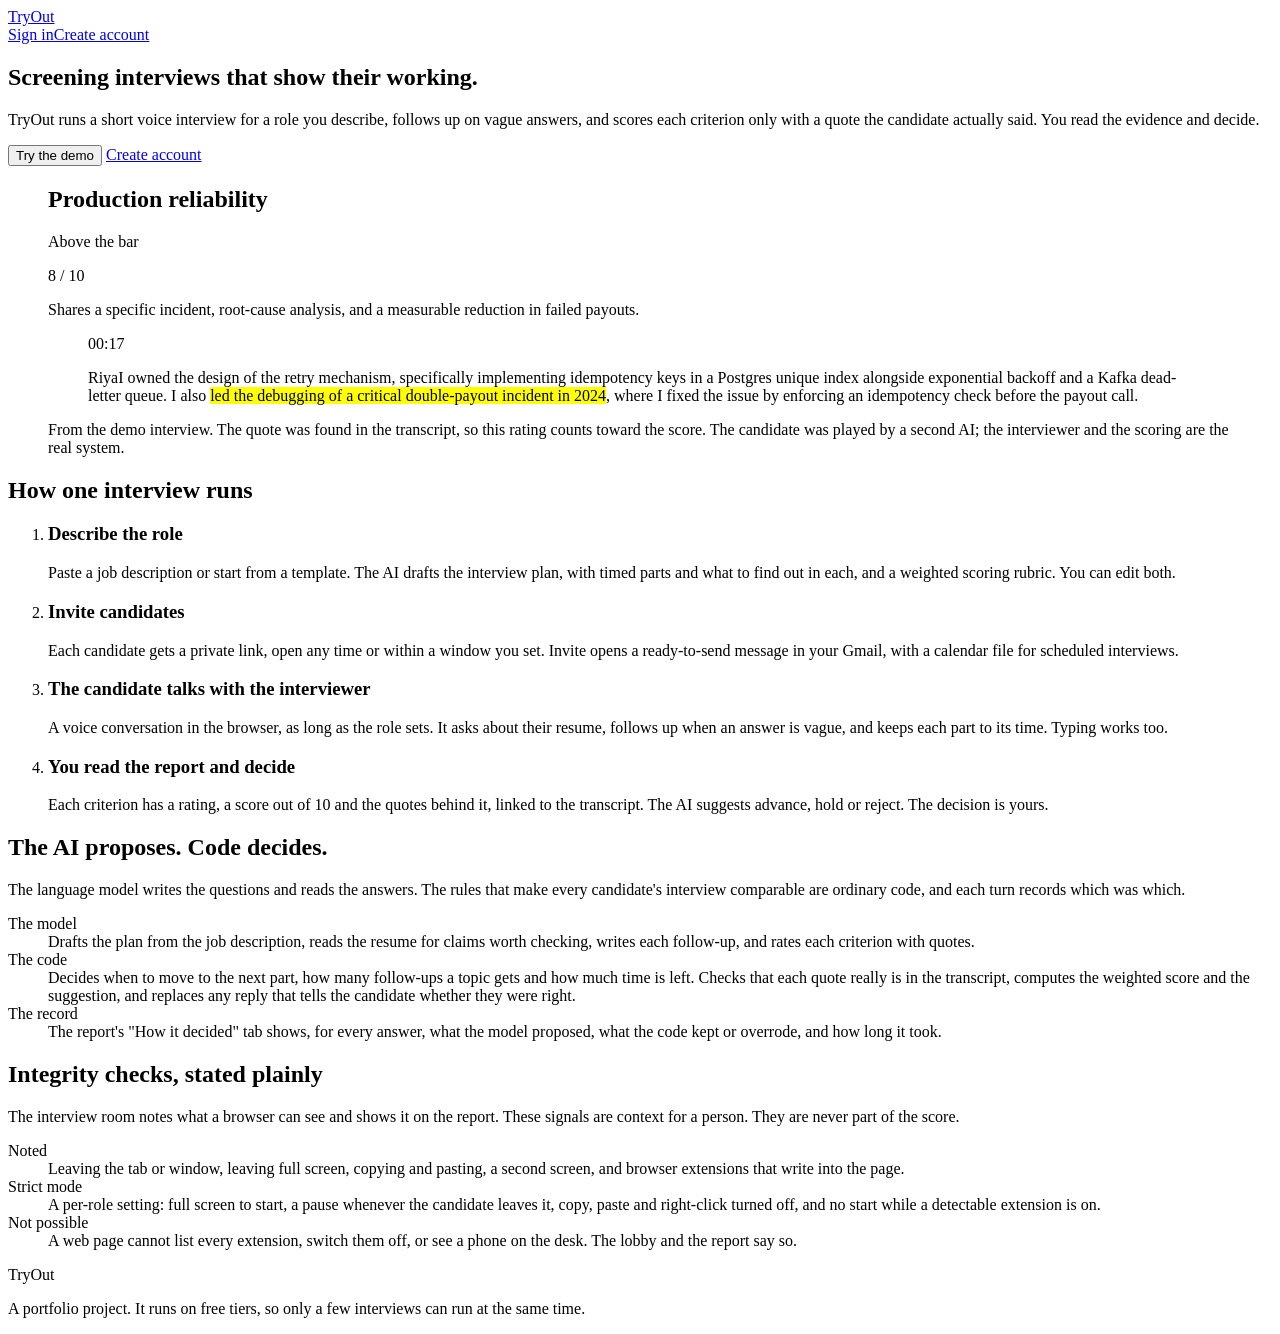
==== frontend/index.html @ 4de534f7 "Rebuild frontend: home, sign in, admin, recruiter app by screen, room - Home page built around a rea" ====
<!doctype html>
<html lang="en">
<head>
  <meta charset="utf-8">
  <meta name="viewport" content="width=device-width, initial-scale=1">
  <title>TryOut - AI screening interviews that show their working</title>
  <meta name="description" content="TryOut runs a short voice interview for a role you describe, follows up on vague answers, and scores each criterion only with a quote the candidate actually said.">
  <link rel="icon" href="/static/assets/favicon.svg" type="image/svg+xml">
  <link rel="preconnect" href="https://fonts.googleapis.com">
  <link rel="preconnect" href="https://fonts.gstatic.com" crossorigin>
  <link href="https://fonts.googleapis.com/css2?family=Familjen+Grotesk:wght@500;600&family=IBM+Plex+Sans:wght@400;500;600&family=JetBrains+Mono:wght@400;500&display=swap" rel="stylesheet">
  <link rel="stylesheet" href="/static/css/app.css">
  <link rel="stylesheet" href="/static/css/site.css">
</head>
<body class="site">
  <header class="site-top">
    <a class="brand" href="/" aria-label="TryOut home" data-brand>TryOut</a>
    <nav class="site-nav" aria-label="Account"><a class="btn quiet" href="/login" id="signIn">Sign in</a><a class="btn" href="/signup" id="signUp">Create account</a></nav>
  </header>

  <main>
    <section class="hero">
      <div class="hero-text">
        <h1>Screening interviews that show their working.</h1>
        <p class="lead">TryOut runs a short voice interview for a role you describe, follows up on vague answers, and scores each criterion only with a quote the candidate actually said. You read the evidence and decide.</p>
        <div class="row">
          <button type="button" class="btn primary big" id="demo">Try the demo</button>
          <a class="btn big" href="/signup">Create account</a>
        </div>
        <p class="hint" id="demoStatus" role="status"></p>
      </div>

      <figure class="evidence-card" aria-label="An excerpt from a TryOut report">
        <div class="ec-head">
          <div><h2>Production reliability</h2><span class="pill above">Above the bar</span></div>
          <p class="ec-score"><span class="fig">8</span><span class="unit"> / 10</span></p>
        </div>
        <p class="ec-why">Shares a specific incident, root-cause analysis, and a measurable reduction in failed payouts.</p>
        <blockquote class="ec-line">
          <span class="ec-time mono">00:17</span>
          <p><span class="who">Riya</span>I owned the design of the retry mechanism, specifically implementing idempotency keys in a Postgres unique index alongside exponential backoff and a Kafka dead-letter queue. I also <mark>led the debugging of a critical double-payout incident in 2024</mark>, where I fixed the issue by enforcing an idempotency check before the payout call.</p>
        </blockquote>
        <figcaption>From the demo interview. The quote was found in the transcript, so this rating counts toward the score. The candidate was played by a second AI; the interviewer and the scoring are the real system.</figcaption>
      </figure>
    </section>

    <section class="band">
      <h2>How one interview runs</h2>
      <ol class="steps">
        <li><h3>Describe the role</h3><p>Paste a job description or start from a template. The AI drafts the interview plan, with timed parts and what to find out in each, and a weighted scoring rubric. You can edit both.</p></li>
        <li><h3>Invite candidates</h3><p>Each candidate gets a private link, open any time or within a window you set. Invite opens a ready-to-send message in your Gmail, with a calendar file for scheduled interviews.</p></li>
        <li><h3>The candidate talks with the interviewer</h3><p>A voice conversation in the browser, as long as the role sets. It asks about their resume, follows up when an answer is vague, and keeps each part to its time. Typing works too.</p></li>
        <li><h3>You read the report and decide</h3><p>Each criterion has a rating, a score out of 10 and the quotes behind it, linked to the transcript. The AI suggests advance, hold or reject. The decision is yours.</p></li>
      </ol>
    </section>

    <section class="band split">
      <div>
        <h2>The AI proposes. Code decides.</h2>
        <p>The language model writes the questions and reads the answers. The rules that make every candidate's interview comparable are ordinary code, and each turn records which was which.</p>
      </div>
      <dl class="who-does">
        <div><dt>The model</dt><dd>Drafts the plan from the job description, reads the resume for claims worth checking, writes each follow-up, and rates each criterion with quotes.</dd></div>
        <div><dt>The code</dt><dd>Decides when to move to the next part, how many follow-ups a topic gets and how much time is left. Checks that each quote really is in the transcript, computes the weighted score and the suggestion, and replaces any reply that tells the candidate whether they were right.</dd></div>
        <div><dt>The record</dt><dd>The report's "How it decided" tab shows, for every answer, what the model proposed, what the code kept or overrode, and how long it took.</dd></div>
      </dl>
    </section>

    <section class="band split">
      <div>
        <h2>Integrity checks, stated plainly</h2>
        <p>The interview room notes what a browser can see and shows it on the report. These signals are context for a person. They are never part of the score.</p>
      </div>
      <dl class="who-does">
        <div><dt>Noted</dt><dd>Leaving the tab or window, leaving full screen, copying and pasting, a second screen, and browser extensions that write into the page.</dd></div>
        <div><dt>Strict mode</dt><dd>A per-role setting: full screen to start, a pause whenever the candidate leaves it, copy, paste and right-click turned off, and no start while a detectable extension is on.</dd></div>
        <div><dt>Not possible</dt><dd>A web page cannot list every extension, switch them off, or see a phone on the desk. The lobby and the report say so.</dd></div>
      </dl>
    </section>
  </main>

  <footer class="site-foot">
    <span class="brand" data-brand>TryOut</span>
    <p>A portfolio project. It runs on free tiers, so only a few interviews can run at the same time.</p>
  </footer>
  <script type="module" src="/static/js/site/home.js"></script>
</body>
</html>
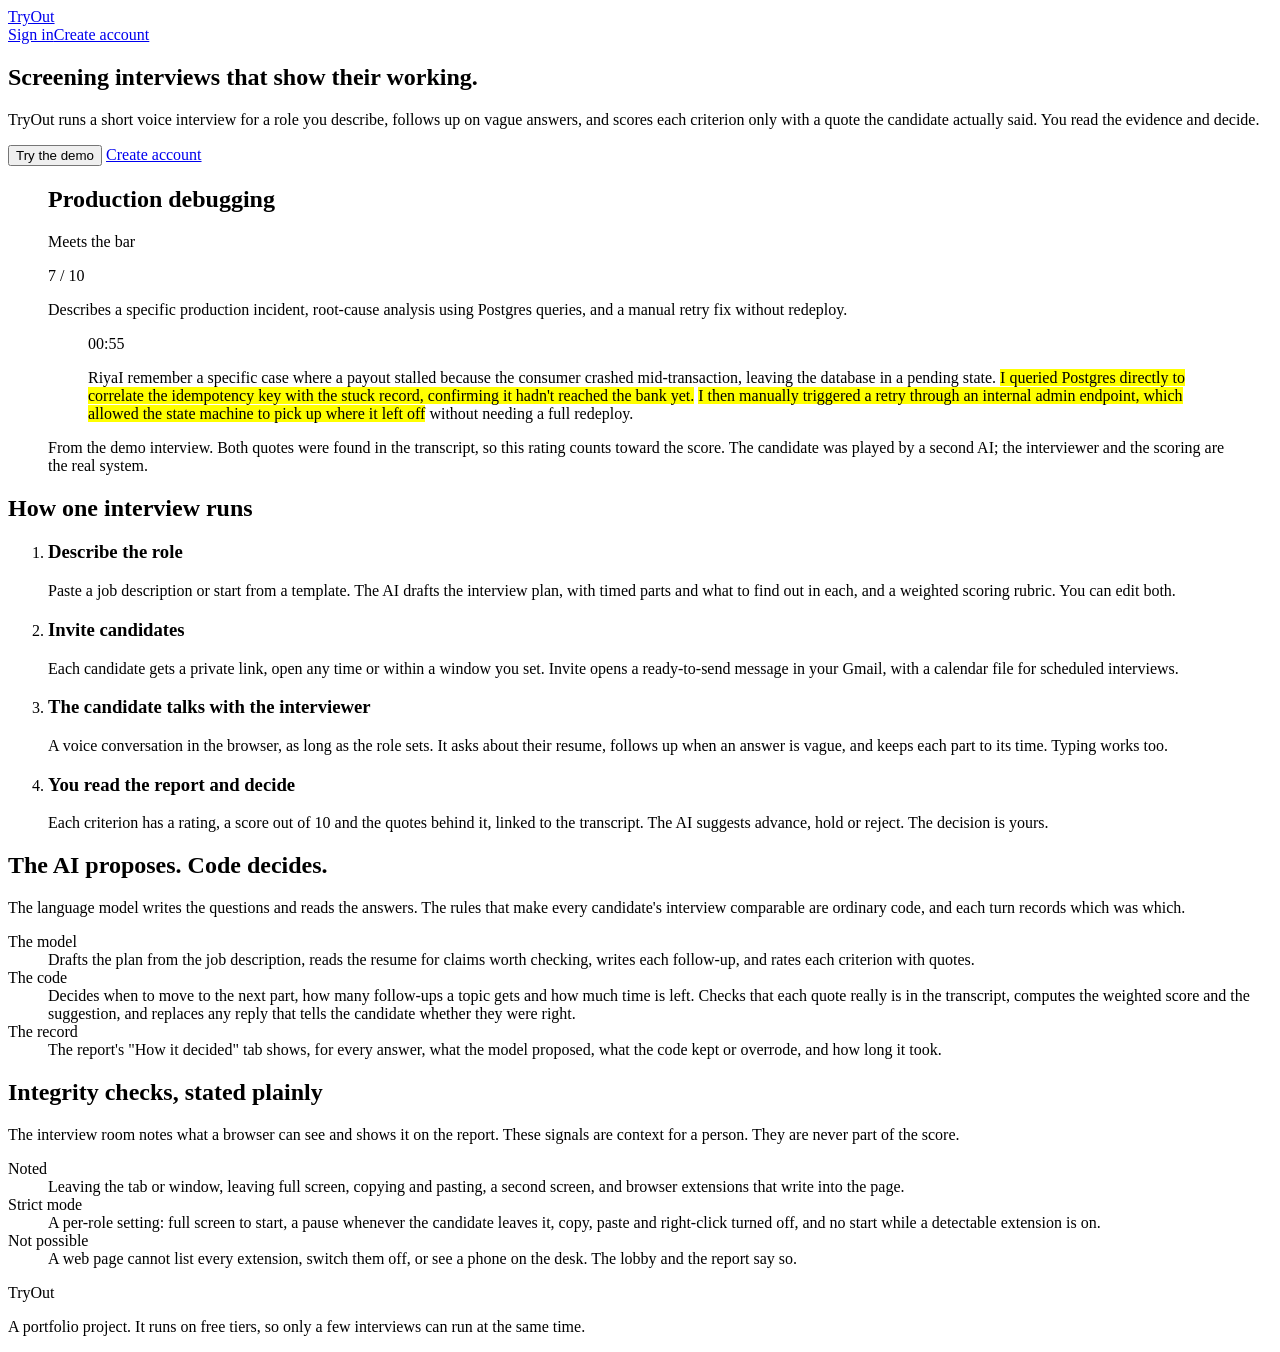
==== commit 14b916ba: "Docs for v2: system design as built, README; home hero from the new demo" ====
--- a/frontend/index.html
+++ b/frontend/index.html
@@ -32,15 +32,15 @@
 
       <figure class="evidence-card" aria-label="An excerpt from a TryOut report">
         <div class="ec-head">
-          <div><h2>Production reliability</h2><span class="pill above">Above the bar</span></div>
-          <p class="ec-score"><span class="fig">8</span><span class="unit"> / 10</span></p>
+          <div><h2>Production debugging</h2><span class="pill meets">Meets the bar</span></div>
+          <p class="ec-score"><span class="fig">7</span><span class="unit"> / 10</span></p>
         </div>
-        <p class="ec-why">Shares a specific incident, root-cause analysis, and a measurable reduction in failed payouts.</p>
+        <p class="ec-why">Describes a specific production incident, root-cause analysis using Postgres queries, and a manual retry fix without redeploy.</p>
         <blockquote class="ec-line">
-          <span class="ec-time mono">00:17</span>
-          <p><span class="who">Riya</span>I owned the design of the retry mechanism, specifically implementing idempotency keys in a Postgres unique index alongside exponential backoff and a Kafka dead-letter queue. I also <mark>led the debugging of a critical double-payout incident in 2024</mark>, where I fixed the issue by enforcing an idempotency check before the payout call.</p>
+          <span class="ec-time mono">00:55</span>
+          <p><span class="who">Riya</span>I remember a specific case where a payout stalled because the consumer crashed mid-transaction, leaving the database in a pending state. <mark>I queried Postgres directly to correlate the idempotency key with the stuck record, confirming it hadn't reached the bank yet.</mark> <mark>I then manually triggered a retry through an internal admin endpoint, which allowed the state machine to pick up where it left off</mark> without needing a full redeploy.</p>
         </blockquote>
-        <figcaption>From the demo interview. The quote was found in the transcript, so this rating counts toward the score. The candidate was played by a second AI; the interviewer and the scoring are the real system.</figcaption>
+        <figcaption>From the demo interview. Both quotes were found in the transcript, so this rating counts toward the score. The candidate was played by a second AI; the interviewer and the scoring are the real system.</figcaption>
       </figure>
     </section>
 
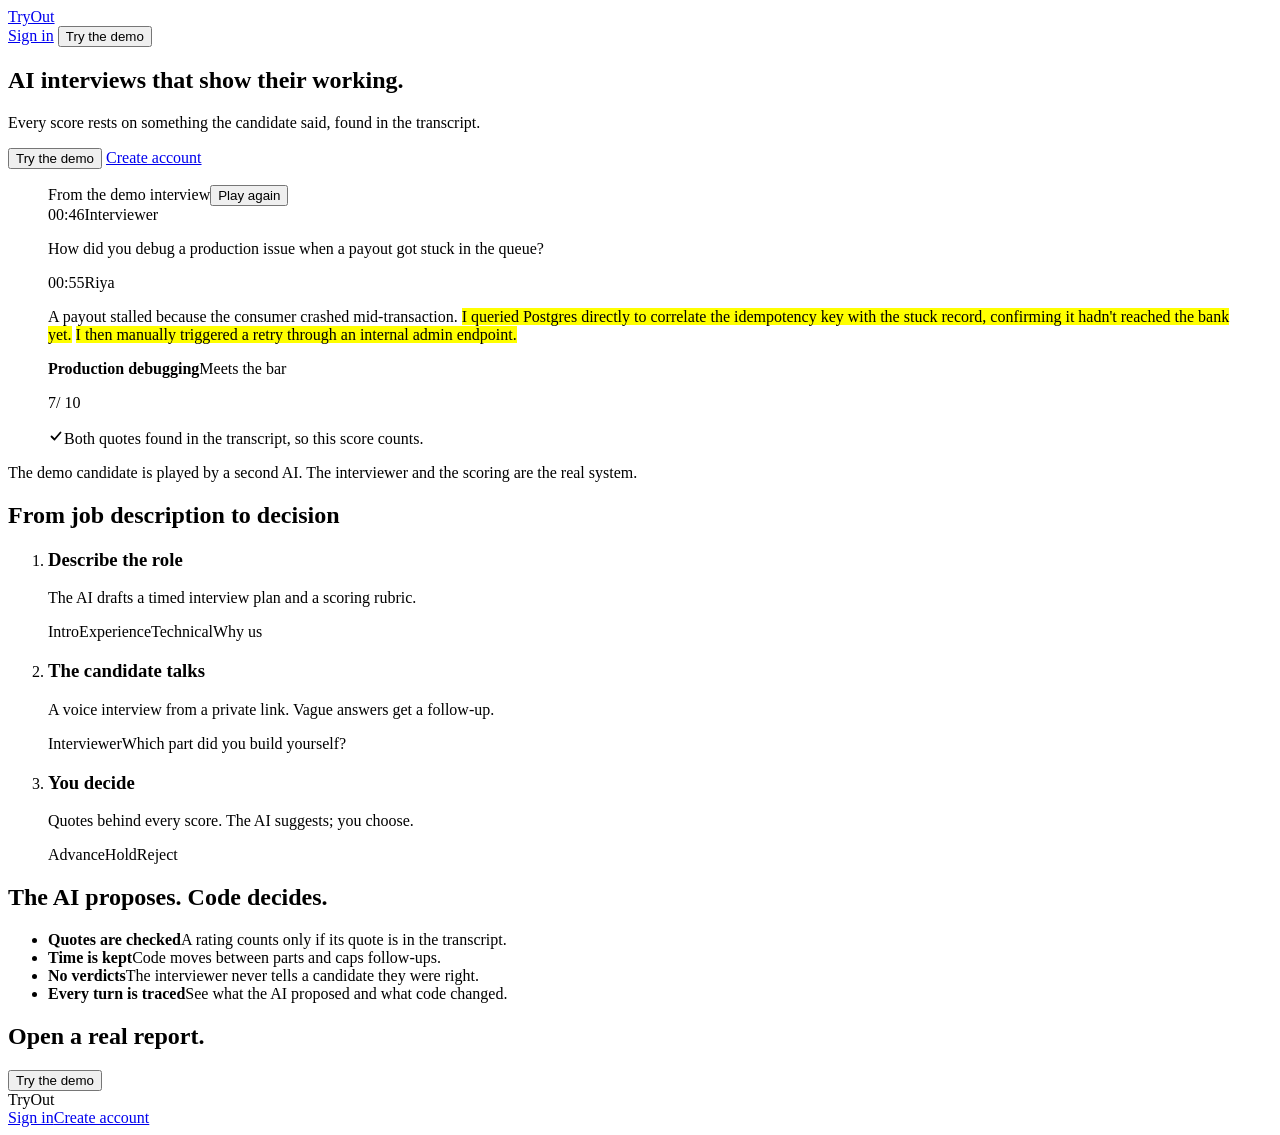
==== commit 6af67a17: "New logo, home page and sign-in; larger type scale - Logo: a speech bubble holding a question and a " ====
--- a/frontend/index.html
+++ b/frontend/index.html
@@ -3,85 +3,98 @@
 <head>
   <meta charset="utf-8">
   <meta name="viewport" content="width=device-width, initial-scale=1">
-  <title>TryOut - AI screening interviews that show their working</title>
-  <meta name="description" content="TryOut runs a short voice interview for a role you describe, follows up on vague answers, and scores each criterion only with a quote the candidate actually said.">
+  <title>TryOut - AI interviews that show their working</title>
+  <meta name="description" content="An AI screening interviewer. Every score rests on something the candidate said, found in the transcript.">
   <link rel="icon" href="/static/assets/favicon.svg" type="image/svg+xml">
   <link rel="preconnect" href="https://fonts.googleapis.com">
   <link rel="preconnect" href="https://fonts.gstatic.com" crossorigin>
-  <link href="https://fonts.googleapis.com/css2?family=Familjen+Grotesk:wght@500;600&family=IBM+Plex+Sans:wght@400;500;600&family=JetBrains+Mono:wght@400;500&display=swap" rel="stylesheet">
+  <link href="https://fonts.googleapis.com/css2?family=Familjen+Grotesk:wght@500;600;700&family=IBM+Plex+Sans:wght@400;500;600&family=JetBrains+Mono:wght@400;500&display=swap" rel="stylesheet">
   <link rel="stylesheet" href="/static/css/app.css">
   <link rel="stylesheet" href="/static/css/site.css">
 </head>
 <body class="site">
   <header class="site-top">
     <a class="brand" href="/" aria-label="TryOut home" data-brand>TryOut</a>
-    <nav class="site-nav" aria-label="Account"><a class="btn quiet" href="/login" id="signIn">Sign in</a><a class="btn" href="/signup" id="signUp">Create account</a></nav>
+    <nav class="site-nav" aria-label="Account">
+      <a class="btn quiet" href="/login" id="signIn">Sign in</a>
+      <button type="button" class="btn primary" data-demo>Try the demo</button>
+    </nav>
   </header>
 
   <main>
-    <section class="hero">
-      <div class="hero-text">
-        <h1>Screening interviews that show their working.</h1>
-        <p class="lead">TryOut runs a short voice interview for a role you describe, follows up on vague answers, and scores each criterion only with a quote the candidate actually said. You read the evidence and decide.</p>
-        <div class="row">
-          <button type="button" class="btn primary big" id="demo">Try the demo</button>
-          <a class="btn big" href="/signup">Create account</a>
+    <section class="hero" aria-labelledby="heroTitle">
+      <h1 id="heroTitle">AI interviews that show their&nbsp;working.</h1>
+      <p class="deck">Every score rests on something the candidate said, found in the transcript.</p>
+      <div class="hero-actions">
+        <button type="button" class="btn primary big" data-demo>Try the demo</button>
+        <a class="btn big" href="/signup" id="signUp">Create account</a>
+      </div>
+      <p class="hint demo-status" role="status"></p>
+
+      <figure class="exchange" id="exchange" aria-label="One exchange from the demo interview, and the score it produced">
+        <div class="ex-head"><span>From the demo interview</span><button type="button" class="ex-replay" id="replay">Play again</button></div>
+        <div class="ex-row">
+          <span class="ex-time">00:46</span><span class="ex-who">Interviewer</span>
+          <p>How did you debug a production issue when a payout got stuck in the queue?</p>
         </div>
-        <p class="hint" id="demoStatus" role="status"></p>
-      </div>
-
-      <figure class="evidence-card" aria-label="An excerpt from a TryOut report">
-        <div class="ec-head">
-          <div><h2>Production debugging</h2><span class="pill meets">Meets the bar</span></div>
-          <p class="ec-score"><span class="fig">7</span><span class="unit"> / 10</span></p>
+        <div class="ex-row">
+          <span class="ex-time">00:55</span><span class="ex-who">Riya</span>
+          <p>A payout stalled because the consumer crashed mid-transaction. <mark>I queried Postgres directly to correlate the idempotency key with the stuck record, confirming it hadn't reached the bank yet.</mark> <mark>I then manually triggered a retry through an internal admin endpoint.</mark></p>
         </div>
-        <p class="ec-why">Describes a specific production incident, root-cause analysis using Postgres queries, and a manual retry fix without redeploy.</p>
-        <blockquote class="ec-line">
-          <span class="ec-time mono">00:55</span>
-          <p><span class="who">Riya</span>I remember a specific case where a payout stalled because the consumer crashed mid-transaction, leaving the database in a pending state. <mark>I queried Postgres directly to correlate the idempotency key with the stuck record, confirming it hadn't reached the bank yet.</mark> <mark>I then manually triggered a retry through an internal admin endpoint, which allowed the state machine to pick up where it left off</mark> without needing a full redeploy.</p>
-        </blockquote>
-        <figcaption>From the demo interview. Both quotes were found in the transcript, so this rating counts toward the score. The candidate was played by a second AI; the interviewer and the scoring are the real system.</figcaption>
+        <div class="ex-score">
+          <div class="ex-crit"><b>Production debugging</b><span class="pill meets">Meets the bar</span></div>
+          <div class="ex-bar" aria-hidden="true"><i></i></div>
+          <p class="ex-fig"><span class="fig">7</span><span class="unit">/ 10</span></p>
+          <p class="ex-proof"><svg width="16" height="16" viewBox="0 0 16 16" aria-hidden="true"><path d="m3.5 8.5 3 3 6-7" fill="none" stroke="currentColor" stroke-width="1.8" stroke-linecap="round" stroke-linejoin="round"/></svg>Both quotes found in the transcript, so this score counts.</p>
+        </div>
       </figure>
+      <p class="ex-note">The demo candidate is played by a second AI. The interviewer and the scoring are the real system.</p>
     </section>
 
-    <section class="band">
-      <h2>How one interview runs</h2>
-      <ol class="steps">
-        <li><h3>Describe the role</h3><p>Paste a job description or start from a template. The AI drafts the interview plan, with timed parts and what to find out in each, and a weighted scoring rubric. You can edit both.</p></li>
-        <li><h3>Invite candidates</h3><p>Each candidate gets a private link, open any time or within a window you set. Invite opens a ready-to-send message in your Gmail, with a calendar file for scheduled interviews.</p></li>
-        <li><h3>The candidate talks with the interviewer</h3><p>A voice conversation in the browser, as long as the role sets. It asks about their resume, follows up when an answer is vague, and keeps each part to its time. Typing works too.</p></li>
-        <li><h3>You read the report and decide</h3><p>Each criterion has a rating, a score out of 10 and the quotes behind it, linked to the transcript. The AI suggests advance, hold or reject. The decision is yours.</p></li>
+    <section class="flow wrap" aria-labelledby="flowTitle">
+      <h2 id="flowTitle">From job description to decision</h2>
+      <ol class="flow-steps">
+        <li>
+          <h3>Describe the role</h3>
+          <p>The AI drafts a timed interview plan and a scoring rubric.</p>
+          <div class="mini-plan" aria-hidden="true">
+            <span style="flex:1">Intro</span><span style="flex:3">Experience</span><span style="flex:3">Technical</span><span style="flex:1.4">Why us</span>
+          </div>
+        </li>
+        <li>
+          <h3>The candidate talks</h3>
+          <p>A voice interview from a private link. Vague answers get a follow-up.</p>
+          <div class="mini-caption" aria-hidden="true"><span>Interviewer</span>Which part did you build yourself?</div>
+        </li>
+        <li>
+          <h3>You decide</h3>
+          <p>Quotes behind every score. The AI suggests; you choose.</p>
+          <div class="mini-decide" aria-hidden="true"><span class="choice">Advance</span><span class="choice">Hold</span><span class="choice">Reject</span></div>
+        </li>
       </ol>
     </section>
 
-    <section class="band split">
-      <div>
-        <h2>The AI proposes. Code decides.</h2>
-        <p>The language model writes the questions and reads the answers. The rules that make every candidate's interview comparable are ordinary code, and each turn records which was which.</p>
+    <section class="principles" aria-labelledby="rulesTitle">
+      <div class="principles-in wrap">
+        <h2 id="rulesTitle">The AI proposes. Code decides.</h2>
+        <ul class="rule-list">
+          <li><b>Quotes are checked</b>A rating counts only if its quote is in the transcript.</li>
+          <li><b>Time is kept</b>Code moves between parts and caps follow-ups.</li>
+          <li><b>No verdicts</b>The interviewer never tells a candidate they were right.</li>
+          <li><b>Every turn is traced</b>See what the AI proposed and what code changed.</li>
+        </ul>
       </div>
-      <dl class="who-does">
-        <div><dt>The model</dt><dd>Drafts the plan from the job description, reads the resume for claims worth checking, writes each follow-up, and rates each criterion with quotes.</dd></div>
-        <div><dt>The code</dt><dd>Decides when to move to the next part, how many follow-ups a topic gets and how much time is left. Checks that each quote really is in the transcript, computes the weighted score and the suggestion, and replaces any reply that tells the candidate whether they were right.</dd></div>
-        <div><dt>The record</dt><dd>The report's "How it decided" tab shows, for every answer, what the model proposed, what the code kept or overrode, and how long it took.</dd></div>
-      </dl>
     </section>
 
-    <section class="band split">
-      <div>
-        <h2>Integrity checks, stated plainly</h2>
-        <p>The interview room notes what a browser can see and shows it on the report. These signals are context for a person. They are never part of the score.</p>
-      </div>
-      <dl class="who-does">
-        <div><dt>Noted</dt><dd>Leaving the tab or window, leaving full screen, copying and pasting, a second screen, and browser extensions that write into the page.</dd></div>
-        <div><dt>Strict mode</dt><dd>A per-role setting: full screen to start, a pause whenever the candidate leaves it, copy, paste and right-click turned off, and no start while a detectable extension is on.</dd></div>
-        <div><dt>Not possible</dt><dd>A web page cannot list every extension, switch them off, or see a phone on the desk. The lobby and the report say so.</dd></div>
-      </dl>
+    <section class="close" aria-labelledby="closeTitle">
+      <h2 id="closeTitle">Open a real report.</h2>
+      <button type="button" class="btn primary big" data-demo>Try the demo</button>
     </section>
   </main>
 
   <footer class="site-foot">
     <span class="brand" data-brand>TryOut</span>
-    <p>A portfolio project. It runs on free tiers, so only a few interviews can run at the same time.</p>
+    <nav aria-label="Footer"><a href="/login">Sign in</a><a href="/signup">Create account</a></nav>
   </footer>
   <script type="module" src="/static/js/site/home.js"></script>
 </body>
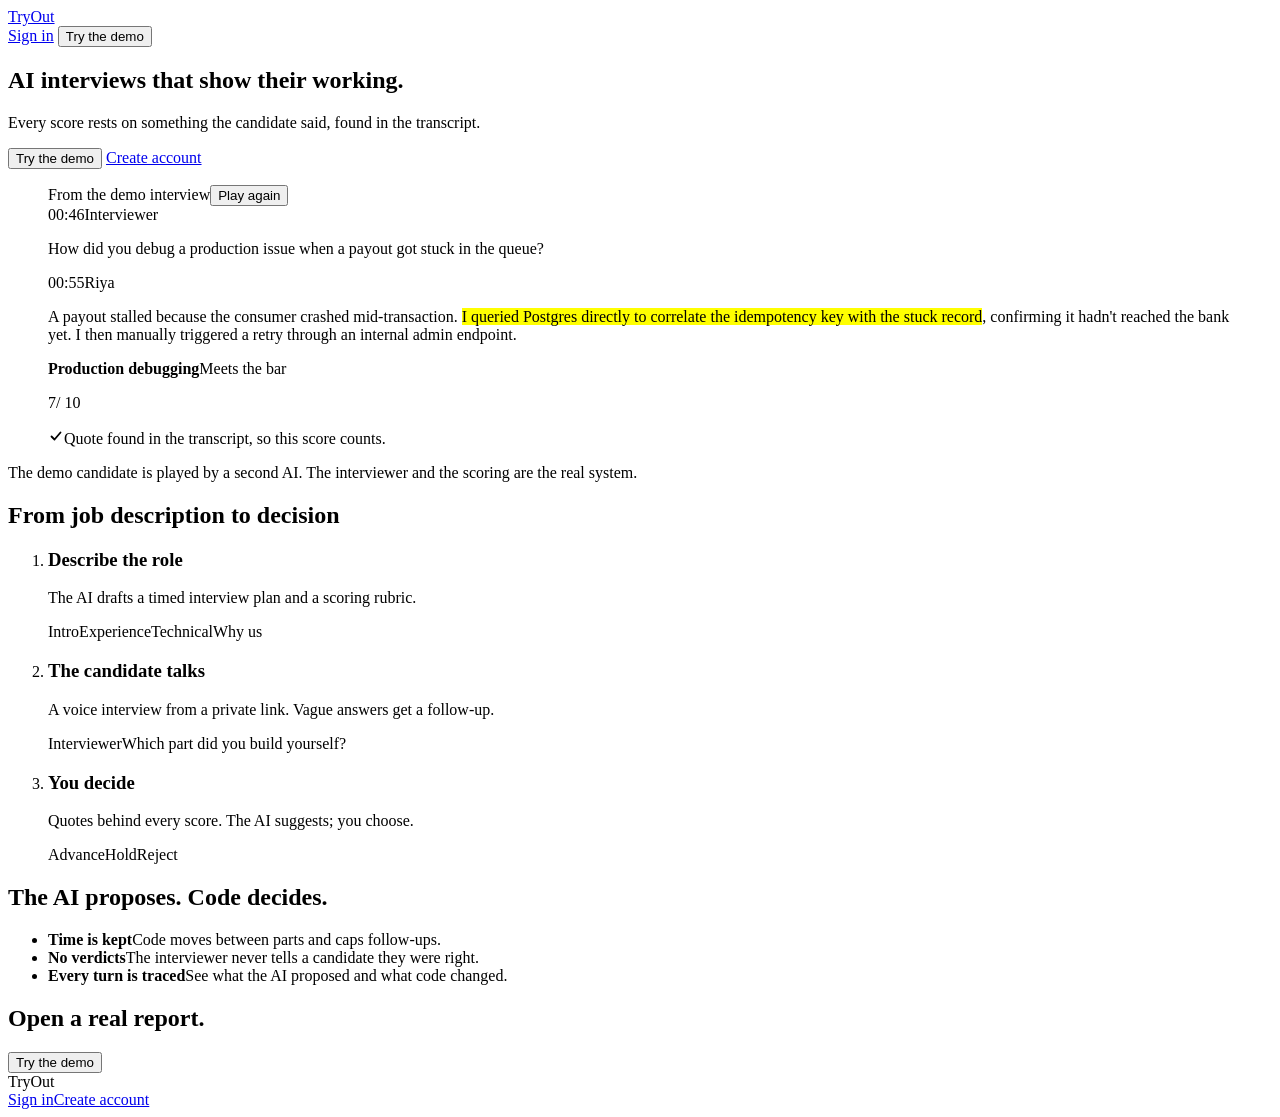
==== commit 49bcc334: "Home and sign-in: review fixes One highlighted quote; the score arrives after the evidence; the mome" ====
--- a/frontend/index.html
+++ b/frontend/index.html
@@ -39,13 +39,13 @@
         </div>
         <div class="ex-row">
           <span class="ex-time">00:55</span><span class="ex-who">Riya</span>
-          <p>A payout stalled because the consumer crashed mid-transaction. <mark>I queried Postgres directly to correlate the idempotency key with the stuck record, confirming it hadn't reached the bank yet.</mark> <mark>I then manually triggered a retry through an internal admin endpoint.</mark></p>
+          <p>A payout stalled because the consumer crashed mid-transaction. <mark>I queried Postgres directly to correlate the idempotency key with the stuck record</mark>, confirming it hadn't reached the bank yet. I then manually triggered a retry through an internal admin endpoint.</p>
         </div>
         <div class="ex-score">
           <div class="ex-crit"><b>Production debugging</b><span class="pill meets">Meets the bar</span></div>
           <div class="ex-bar" aria-hidden="true"><i></i></div>
           <p class="ex-fig"><span class="fig">7</span><span class="unit">/ 10</span></p>
-          <p class="ex-proof"><svg width="16" height="16" viewBox="0 0 16 16" aria-hidden="true"><path d="m3.5 8.5 3 3 6-7" fill="none" stroke="currentColor" stroke-width="1.8" stroke-linecap="round" stroke-linejoin="round"/></svg>Both quotes found in the transcript, so this score counts.</p>
+          <p class="ex-proof"><svg width="16" height="16" viewBox="0 0 16 16" aria-hidden="true"><path d="m3.5 8.5 3 3 6-7" fill="none" stroke="currentColor" stroke-width="1.8" stroke-linecap="round" stroke-linejoin="round"/></svg>Quote found in the transcript, so this score counts.</p>
         </div>
       </figure>
       <p class="ex-note">The demo candidate is played by a second AI. The interviewer and the scoring are the real system.</p>
@@ -78,7 +78,6 @@
       <div class="principles-in wrap">
         <h2 id="rulesTitle">The AI proposes. Code decides.</h2>
         <ul class="rule-list">
-          <li><b>Quotes are checked</b>A rating counts only if its quote is in the transcript.</li>
           <li><b>Time is kept</b>Code moves between parts and caps follow-ups.</li>
           <li><b>No verdicts</b>The interviewer never tells a candidate they were right.</li>
           <li><b>Every turn is traced</b>See what the AI proposed and what code changed.</li>
